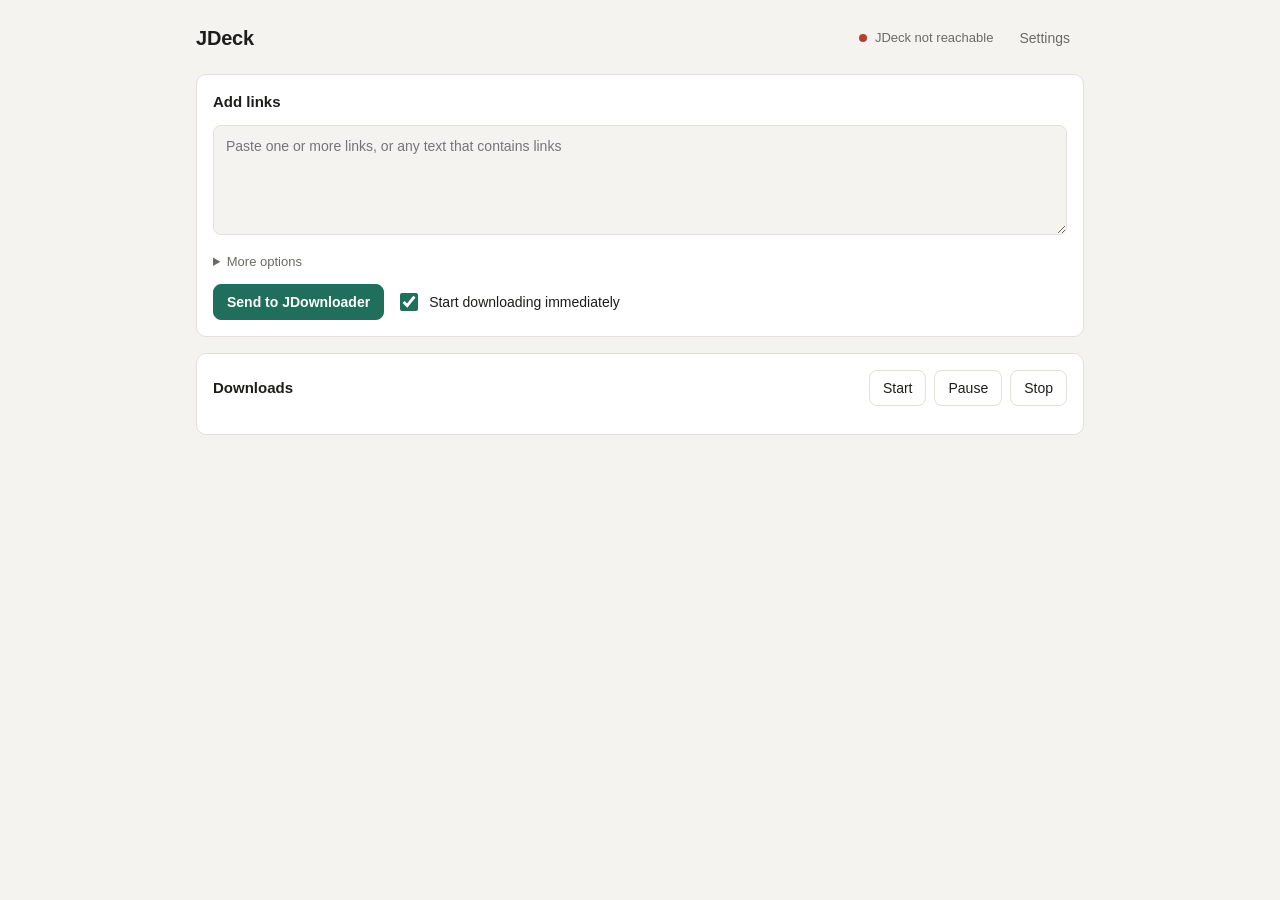
==== web/index.html @ 2009377f "Add JDeck desktop app and release workflow Build a desktop app for managing JDownloader downloads th" ====
<!doctype html>
<!-- JDeck web page: paste links to send to JDownloader and watch its downloads. -->
<html lang="en">
<head>
<meta charset="utf-8">
<meta name="viewport" content="width=device-width, initial-scale=1">
<meta name="color-scheme" content="light dark">
<title>JDeck</title>
<link rel="icon" href="/icon.png">
<link rel="apple-touch-icon" href="/icon.png">
<style>
:root {
  --bg: #f4f3ef;
  --surface: #ffffff;
  --surface-2: #f0efea;
  --line: #e2e0d8;
  --text: #1d1d1b;
  --muted: #6b6a64;
  --accent: #1f6f5c;
  --accent-text: #ffffff;
  --accent-soft: #e2efe9;
  --danger: #b3412e;
  --warn: #a86a12;
  --bar: #1f6f5c;
  --bar-done: #8aa89e;
  --radius: 10px;
}
@media (prefers-color-scheme: dark) {
  :root {
    --bg: #161715;
    --surface: #1f201e;
    --surface-2: #272926;
    --line: #333531;
    --text: #ecebe6;
    --muted: #9c9b94;
    --accent: #5cb89c;
    --accent-text: #0e1a16;
    --accent-soft: #1f3a32;
    --danger: #e0796a;
    --warn: #d9a54a;
    --bar: #5cb89c;
    --bar-done: #4d6a61;
  }
}
* { box-sizing: border-box; }
html { -webkit-text-size-adjust: 100%; }
body {
  margin: 0;
  background: var(--bg);
  color: var(--text);
  font: 15px/1.45 -apple-system, BlinkMacSystemFont, "Segoe UI", Roboto, "Helvetica Neue", Arial, sans-serif;
}
.wrap { max-width: 920px; margin: 0 auto; padding: 20px 16px 48px; }

header {
  display: flex; align-items: center; gap: 12px; flex-wrap: wrap;
  margin-bottom: 18px;
}
header h1 { font-size: 20px; margin: 0; font-weight: 650; letter-spacing: -0.01em; }
.version { color: var(--muted); font-size: 13px; }
.spacer { flex: 1; }

.status {
  display: inline-flex; align-items: center; gap: 8px;
  font-size: 13px; color: var(--muted);
}
.share-pill {
  font-size: 12px; color: var(--accent); background: var(--accent-soft);
  padding: 3px 10px; border-radius: 999px; white-space: nowrap;
}
.dot { width: 8px; height: 8px; border-radius: 50%; background: var(--muted); }
.dot.ok { background: var(--accent); }
.dot.bad { background: var(--danger); }

button, .btn {
  font: inherit; font-size: 14px; cursor: pointer;
  border: 1px solid var(--line); background: var(--surface); color: var(--text);
  padding: 7px 13px; border-radius: 8px; min-height: 36px;
}
button:hover { background: var(--surface-2); }
button:disabled { opacity: .5; cursor: default; }
button.primary { background: var(--accent); border-color: var(--accent); color: var(--accent-text); font-weight: 600; }
button.primary:hover { filter: brightness(1.06); }
button.ghost { border-color: transparent; background: transparent; color: var(--muted); }
button.ghost:hover { color: var(--text); background: var(--surface-2); }
button.danger { color: var(--danger); }
button:focus-visible, textarea:focus-visible, input:focus-visible {
  outline: 2px solid var(--accent); outline-offset: 2px;
}

.card {
  background: var(--surface); border: 1px solid var(--line);
  border-radius: var(--radius); padding: 16px; margin-bottom: 16px;
}
.card h2 {
  font-size: 15px; margin: 0; font-weight: 650;
}
.card-head { display: flex; align-items: center; gap: 10px; margin-bottom: 12px; flex-wrap: wrap; }
.count { color: var(--muted); font-size: 13px; font-weight: 400; }

textarea, input[type=text], input[type=password], input[type=number] {
  width: 100%; font: inherit; color: var(--text);
  background: var(--bg); border: 1px solid var(--line); border-radius: 8px;
  padding: 10px 12px;
}
textarea { min-height: 110px; resize: vertical; font-size: 14px; }
label.field { display: block; font-size: 13px; color: var(--muted); margin-bottom: 4px; }
.grid2 { display: grid; grid-template-columns: 1fr 1fr; gap: 12px; margin-top: 12px; }
@media (max-width: 560px) { .grid2 { grid-template-columns: 1fr; } }

.send-row { display: flex; align-items: center; gap: 12px; margin-top: 12px; flex-wrap: wrap; }
.toggle { display: inline-flex; align-items: center; gap: 8px; font-size: 14px; cursor: pointer; user-select: none; }
.toggle input { width: 18px; height: 18px; accent-color: var(--accent); }
details summary { cursor: pointer; color: var(--muted); font-size: 13px; margin-top: 12px; }

.controls { display: flex; gap: 8px; flex-wrap: wrap; }
.speed { font-variant-numeric: tabular-nums; font-size: 13px; color: var(--muted); }

.list { list-style: none; margin: 0; padding: 0; }
.item { padding: 12px 0; border-top: 1px solid var(--line); }
.item:first-child { border-top: 0; padding-top: 4px; }
.item-top { display: flex; align-items: baseline; gap: 10px; }
.name { flex: 1; min-width: 0; font-weight: 550; overflow-wrap: anywhere; }
.meta { display: flex; gap: 14px; flex-wrap: wrap; font-size: 13px; color: var(--muted); margin-top: 6px; font-variant-numeric: tabular-nums; }
.meta .state-err { color: var(--danger); }
.meta .state-done { color: var(--accent); }
.bar { height: 6px; border-radius: 3px; background: var(--surface-2); overflow: hidden; margin-top: 8px; }
.bar > span { display: block; height: 100%; background: var(--bar); transition: width .4s ease; }
.bar.done > span { background: var(--bar-done); }
.empty { color: var(--muted); font-size: 14px; padding: 6px 0; }

.banner {
  border-radius: var(--radius); padding: 10px 14px; margin-bottom: 16px; font-size: 14px;
  border: 1px solid var(--line); background: var(--surface);
}
.banner.warn { border-color: color-mix(in srgb, var(--warn) 45%, var(--line)); }
.banner.err { border-color: color-mix(in srgb, var(--danger) 45%, var(--line)); }
.banner button { margin-left: 6px; }

#toast {
  position: fixed; left: 50%; bottom: 20px; transform: translateX(-50%) translateY(20px);
  background: var(--text); color: var(--bg); padding: 10px 16px; border-radius: 8px;
  font-size: 14px; opacity: 0; pointer-events: none; transition: all .2s ease; max-width: calc(100% - 32px);
}
#toast.show { opacity: 1; transform: translateX(-50%) translateY(0); }
#toast.err { background: var(--danger); color: #fff; }

dialog {
  border: 1px solid var(--line); border-radius: var(--radius); padding: 20px;
  background: var(--surface); color: var(--text); width: min(440px, calc(100% - 32px));
}
dialog::backdrop { background: rgba(0,0,0,.35); }
dialog h2 { margin: 0 0 14px; font-size: 17px; }
dialog .field-block { margin-bottom: 14px; }
dialog .hint { font-size: 12px; color: var(--muted); margin-top: 4px; }
dialog fieldset {
  border: 1px solid var(--line); border-radius: 8px; padding: 12px 14px 4px; margin: 0 0 14px;
}
dialog legend { font-size: 13px; font-weight: 600; padding: 0 6px; }
dialog fieldset > .hint { margin: 6px 0 12px; }
#share-options[hidden] { display: none; }
.share-address { font-size: 13px; margin-bottom: 12px; overflow-wrap: anywhere; }
.share-address.err { color: var(--danger); }
dialog .actions { display: flex; justify-content: flex-end; gap: 8px; margin-top: 6px; }
</style>
</head>
<body>
<div class="wrap">
  <header>
    <h1>JDeck</h1>
    <span class="version" id="version"></span>
    <span class="spacer"></span>
    <span class="share-pill" id="share-pill" hidden></span>
    <span class="status"><span class="dot" id="dot"></span><span id="status-text">Connecting…</span></span>
    <button class="ghost" id="open-settings" type="button">Settings</button>
  </header>

  <div id="banners"></div>

  <section class="card" aria-labelledby="add-title">
    <div class="card-head"><h2 id="add-title">Add links</h2></div>
    <textarea id="links" placeholder="Paste one or more links, or any text that contains links" spellcheck="false"></textarea>
    <details id="more">
      <summary>More options</summary>
      <div class="grid2">
        <div>
          <label class="field" for="package-name">Package name</label>
          <input type="text" id="package-name" placeholder="Let JDownloader decide">
        </div>
        <div>
          <label class="field" for="destination">Save to folder (on the JDownloader machine)</label>
          <input type="text" id="destination" placeholder="JDownloader's default folder">
        </div>
      </div>
    </details>
    <div class="send-row">
      <button class="primary" id="send" type="button">Send to JDownloader</button>
      <label class="toggle"><input type="checkbox" id="autostart" checked> Start downloading immediately</label>
      <span class="spacer"></span>
      <span class="count" id="link-count"></span>
    </div>
  </section>

  <section class="card" id="grabber-card" aria-labelledby="grabber-title" hidden>
    <div class="card-head">
      <h2 id="grabber-title">Waiting in LinkGrabber <span class="count" id="grabber-count"></span></h2>
      <span class="spacer"></span>
      <button type="button" id="grabber-start-all">Start all</button>
    </div>
    <ul class="list" id="grabber-list"></ul>
  </section>

  <section class="card" aria-labelledby="dl-title">
    <div class="card-head">
      <h2 id="dl-title">Downloads <span class="count" id="dl-count"></span></h2>
      <span class="spacer"></span>
      <span class="speed" id="speed"></span>
      <div class="controls">
        <button type="button" id="btn-start">Start</button>
        <button type="button" id="btn-pause">Pause</button>
        <button type="button" id="btn-stop">Stop</button>
      </div>
    </div>
    <ul class="list" id="dl-list"></ul>
  </section>
</div>

<dialog id="settings">
  <form method="dialog" id="settings-form">
    <h2>Settings</h2>
    <div class="field-block">
      <label class="field" for="set-jd">JDownloader address</label>
      <input type="text" id="set-jd" placeholder="jd-host.local:3128" spellcheck="false">
      <div class="hint">The machine running JDownloader, and its local API port (usually 3128).</div>
    </div>
    <fieldset id="share-section">
      <legend>Phones and other devices</legend>
      <label class="toggle"><input type="checkbox" id="set-share"> Let other devices on my network use JDeck</label>
      <div class="hint">Off: only this window can use JDeck. On: phones, tablets and other computers open JDeck in a browser and sign in with the password.</div>
      <div id="share-options">
        <div class="field-block">
          <label class="field" for="set-password">Password for other devices</label>
          <input type="password" id="set-password" autocomplete="new-password">
          <div class="hint" id="password-hint"></div>
        </div>
        <div class="field-block">
          <label class="field" for="set-port">Port</label>
          <input type="number" id="set-port" min="1024" max="65535">
        </div>
        <div class="share-address" id="share-address"></div>
      </div>
    </fieldset>
    <div class="actions">
      <button type="button" class="ghost" id="settings-cancel">Cancel</button>
      <button type="submit" class="primary" id="settings-save">Save</button>
    </div>
  </form>
</dialog>

<div id="toast" role="status" aria-live="polite"></div>

<script>
"use strict";
const $ = (id) => document.getElementById(id);
const POLL_MS = 1500;
let lastState = null;
let busy = false;

// ---------------------------------------------------------------- helpers
async function api(path, body) {
  const opts = body === undefined ? {} : {
    method: "POST",
    headers: { "Content-Type": "application/json", "X-JDeck": "1" },
    body: JSON.stringify(body),
  };
  const res = await fetch(path, opts);
  let data = {};
  try { data = await res.json(); } catch (_) {}
  if (!res.ok) throw new Error(data.error || `Request failed (${res.status}).`);
  return data;
}

function toast(message, isError = false) {
  const t = $("toast");
  t.textContent = message;
  t.className = "show" + (isError ? " err" : "");
  clearTimeout(toast.timer);
  toast.timer = setTimeout(() => (t.className = ""), isError ? 5000 : 2500);
}

function bytes(n) {
  if (!n || n < 0) return "–";
  const units = ["B", "KB", "MB", "GB", "TB"];
  let i = 0;
  while (n >= 1024 && i < units.length - 1) { n /= 1024; i++; }
  return `${n.toFixed(i === 0 ? 0 : n < 10 ? 1 : 0)} ${units[i]}`;
}
const speed = (n) => (n > 0 ? `${bytes(n)}/s` : "");
function eta(sec) {
  if (!sec || sec < 0) return "";
  const h = Math.floor(sec / 3600), m = Math.floor((sec % 3600) / 60), s = Math.floor(sec % 60);
  return h ? `${h}h ${m}m left` : m ? `${m}m ${s}s left` : `${s}s left`;
}
function el(tag, attrs = {}, ...children) {
  const e = document.createElement(tag);
  for (const [k, v] of Object.entries(attrs)) {
    if (k === "class") e.className = v;
    else if (k.startsWith("on")) e.addEventListener(k.slice(2), v);
    else e.setAttribute(k, v);
  }
  for (const c of children) if (c != null && c !== false) e.append(c);
  return e;
}
function countLinks(text) {
  const found = text.match(/(?:https?|ftp):\/\/[^\s<>"'`]+/gi) || [];
  return new Set(found).size;
}

// ---------------------------------------------------------------- rendering
const STATE_LABELS = { RUNNING: "Downloading", IDLE: "Idle", PAUSE: "Paused", STOPPED_STATE: "Stopped", STOPPING: "Stopping" };

function render(s) {
  lastState = s;
  $("version").textContent = s.version ? `v${s.version}` : "";

  const banners = $("banners");
  banners.replaceChildren();
  const sh = s.sharing || {};
  const pill = $("share-pill");
  pill.hidden = !(s.isLocal && sh.running);
  pill.textContent = sh.running ? `Shared on network · ${sh.address}` : "";
  if (s.isLocal && sh.enabled && !sh.running && sh.error) {
    banners.append(el("div", { class: "banner err" },
      `Network sharing is not working: ${sh.error}`,
      el("button", { type: "button", class: "ghost", onclick: openSettings }, "Settings")));
  }

  if (!s.ok) {
    $("dot").className = "dot bad";
    $("status-text").textContent = s.offline ? "JDownloader not reachable" : "JDownloader error";
    banners.append(el("div", { class: "banner err" },
      `${s.error} (Address: ${s.jdUrl})`,
      el("button", { type: "button", class: "ghost", onclick: openSettings }, "Change address")));
    $("speed").textContent = "";
    return;
  }

  $("dot").className = "dot ok";
  $("status-text").textContent = STATE_LABELS[s.state] || s.state || "Connected";
  $("speed").textContent = speed(s.speed);
  $("btn-pause").textContent = s.state === "PAUSE" ? "Resume" : "Pause";

  // LinkGrabber
  const grabber = s.linkgrabber || [];
  $("grabber-card").hidden = grabber.length === 0;
  $("grabber-count").textContent = grabber.length ? `· ${grabber.length}` : "";
  $("grabber-list").replaceChildren(...grabber.map((p) => el("li", { class: "item" },
    el("div", { class: "item-top" },
      el("span", { class: "name" }, p.name || "Unnamed package"),
      el("button", { type: "button", onclick: () => grabberStart([p.uuid]) }, "Start"),
      el("button", { type: "button", class: "ghost danger", "aria-label": `Remove ${p.name}`,
        onclick: () => grabberRemove(p) }, "Remove")),
    el("div", { class: "meta" },
      el("span", {}, `${p.childCount || 0} file${p.childCount === 1 ? "" : "s"}`),
      p.bytesTotal > 0 && el("span", {}, bytes(p.bytesTotal)),
      p.offlineCount > 0 && el("span", { class: "state-err" }, `${p.offlineCount} offline`),
      (p.hosts || []).length > 0 && el("span", {}, p.hosts.join(", "))))));

  // Downloads
  const downloads = s.downloads || [];
  $("dl-count").textContent = downloads.length ? `· ${downloads.length}` : "";
  const list = $("dl-list");
  if (!downloads.length) {
    list.replaceChildren(el("li", { class: "empty" }, "Nothing in the download list."));
    return;
  }
  list.replaceChildren(...downloads.map((p) => {
    const pct = p.bytesTotal > 0 ? Math.min(100, (p.bytesLoaded / p.bytesTotal) * 100) : (p.finished ? 100 : 0);
    const statusClass = p.finished ? "state-done" : /error|fail|offline|abort/i.test(p.status || "") ? "state-err" : "";
    return el("li", { class: "item" },
      el("div", { class: "item-top" },
        el("span", { class: "name" }, p.name || "Unnamed package"),
        el("button", { type: "button", class: "ghost", "aria-label": `Remove ${p.name} from the list`,
          onclick: () => downloadRemove(p) }, "Remove")),
      el("div", { class: p.finished ? "bar done" : "bar" }, el("span", { style: `width:${pct.toFixed(1)}%` })),
      el("div", { class: "meta" },
        el("span", {}, `${bytes(p.bytesLoaded)} of ${bytes(p.bytesTotal)}`),
        el("span", {}, `${Math.floor(pct)}%`),
        p.running && p.speed > 0 && el("span", {}, speed(p.speed)),
        p.running && el("span", {}, eta(p.eta)),
        (p.status || p.finished) && el("span", { class: statusClass }, p.status || "Finished"),
        `${p.childCount || 0} file${p.childCount === 1 ? "" : "s"}`));
  }));
}

async function refresh() {
  try {
    render(await api("/api/state"));
  } catch (e) {
    $("dot").className = "dot bad";
    $("status-text").textContent = "JDeck not reachable";
  }
}

// ---------------------------------------------------------------- actions
async function run(fn) {
  if (busy) return;
  busy = true;
  try { await fn(); } catch (e) { toast(e.message, true); } finally { busy = false; refresh(); }
}

$("links").addEventListener("input", () => {
  const n = countLinks($("links").value);
  $("link-count").textContent = n ? `${n} link${n === 1 ? "" : "s"} found` : "";
});

$("send").addEventListener("click", () => run(async () => {
  const text = $("links").value;
  if (!countLinks(text)) { toast("Paste at least one link first.", true); return; }
  const r = await api("/api/add", {
    text,
    autostart: $("autostart").checked,
    packageName: $("package-name").value,
    destination: $("destination").value,
  });
  $("links").value = "";
  $("package-name").value = "";
  $("link-count").textContent = "";
  toast(`Sent ${r.added} link${r.added === 1 ? "" : "s"} to JDownloader.`);
}));

$("links").addEventListener("keydown", (e) => {
  if (e.key === "Enter" && (e.ctrlKey || e.metaKey)) $("send").click();
});

$("btn-start").addEventListener("click", () => run(() => api("/api/control", { action: "start" })));
$("btn-stop").addEventListener("click", () => run(() => api("/api/control", { action: "stop" })));
$("btn-pause").addEventListener("click", () => run(() =>
  api("/api/control", { action: lastState && lastState.state === "PAUSE" ? "resume" : "pause" })));

function grabberStart(ids) {
  run(async () => {
    const r = await api("/api/linkgrabber/start", { packageIds: ids });
    toast(`Started ${r.moved} package${r.moved === 1 ? "" : "s"}.`);
  });
}
$("grabber-start-all").addEventListener("click", () => grabberStart([]));

function grabberRemove(p) {
  if (!confirm(`Remove "${p.name}" from the LinkGrabber?\n\nNothing has been downloaded yet, so no files are affected.`)) return;
  run(() => api("/api/linkgrabber/remove", { packageIds: [p.uuid] }));
}

function downloadRemove(p) {
  if (!confirm(`Remove "${p.name}" from JDownloader's download list?\n\nFiles already on disk are kept. An unfinished download stops and must be added again to resume.`)) return;
  run(() => api("/api/downloads/remove", { packageIds: [p.uuid] }));
}

// ---------------------------------------------------------------- settings
let settingsHasPassword = false;

function showShareAddress(info) {
  const box = $("share-address");
  box.className = "share-address";
  if (info.running) {
    box.textContent = `On other devices, open ${info.address} and sign in with the password (any user name).`;
  } else if (info.enabled && info.error) {
    box.className = "share-address err";
    box.textContent = info.error;
  } else {
    box.textContent = "";
  }
}

function updateShareOptions() {
  $("share-options").hidden = !$("set-share").checked;
}

async function openSettings() {
  try {
    const s = await api("/api/settings");
    settingsHasPassword = s.hasPassword;
    $("set-jd").value = s.jdUrl;
    $("share-section").hidden = !s.isLocal;
    $("set-share").checked = !!s.sharing.enabled;
    $("set-port").value = s.port;
    $("set-password").value = "";
    $("set-password").placeholder = s.hasPassword ? "Leave empty to keep the current password" : "Required";
    $("password-hint").textContent = s.hasPassword
      ? "A password is set."
      : "Other devices must type this password to use JDeck.";
    showShareAddress(s.sharing);
    updateShareOptions();
    $("settings").showModal();
  } catch (e) { toast(e.message, true); }
}
$("open-settings").addEventListener("click", openSettings);
$("settings-cancel").addEventListener("click", () => $("settings").close());
$("set-share").addEventListener("change", updateShareOptions);

$("settings-form").addEventListener("submit", (e) => {
  e.preventDefault();
  const body = { jdUrl: $("set-jd").value };
  if (!$("share-section").hidden) {
    body.shareOnNetwork = $("set-share").checked;
    const pw = $("set-password").value;
    if (body.shareOnNetwork) {
      if (!pw && !settingsHasPassword) { toast("Set a password for other devices first.", true); $("set-password").focus(); return; }
      body.port = Number($("set-port").value);
      if (pw) body.password = pw;
    }
  }
  run(async () => {
    const r = await api("/api/settings", body);
    if (r.sharing && r.sharing.enabled && !r.sharing.running) {
      showShareAddress(r.sharing);  // Keep the dialog open so the error is seen.
      return;
    }
    $("settings").close();
    toast(r.sharing && r.sharing.running ? `Sharing on ${r.sharing.address}` : "Settings saved.");
  });
});

refresh();
setInterval(() => { if (!document.hidden && !busy) refresh(); }, POLL_MS);
document.addEventListener("visibilitychange", () => { if (!document.hidden) refresh(); });
</script>
</body>
</html>
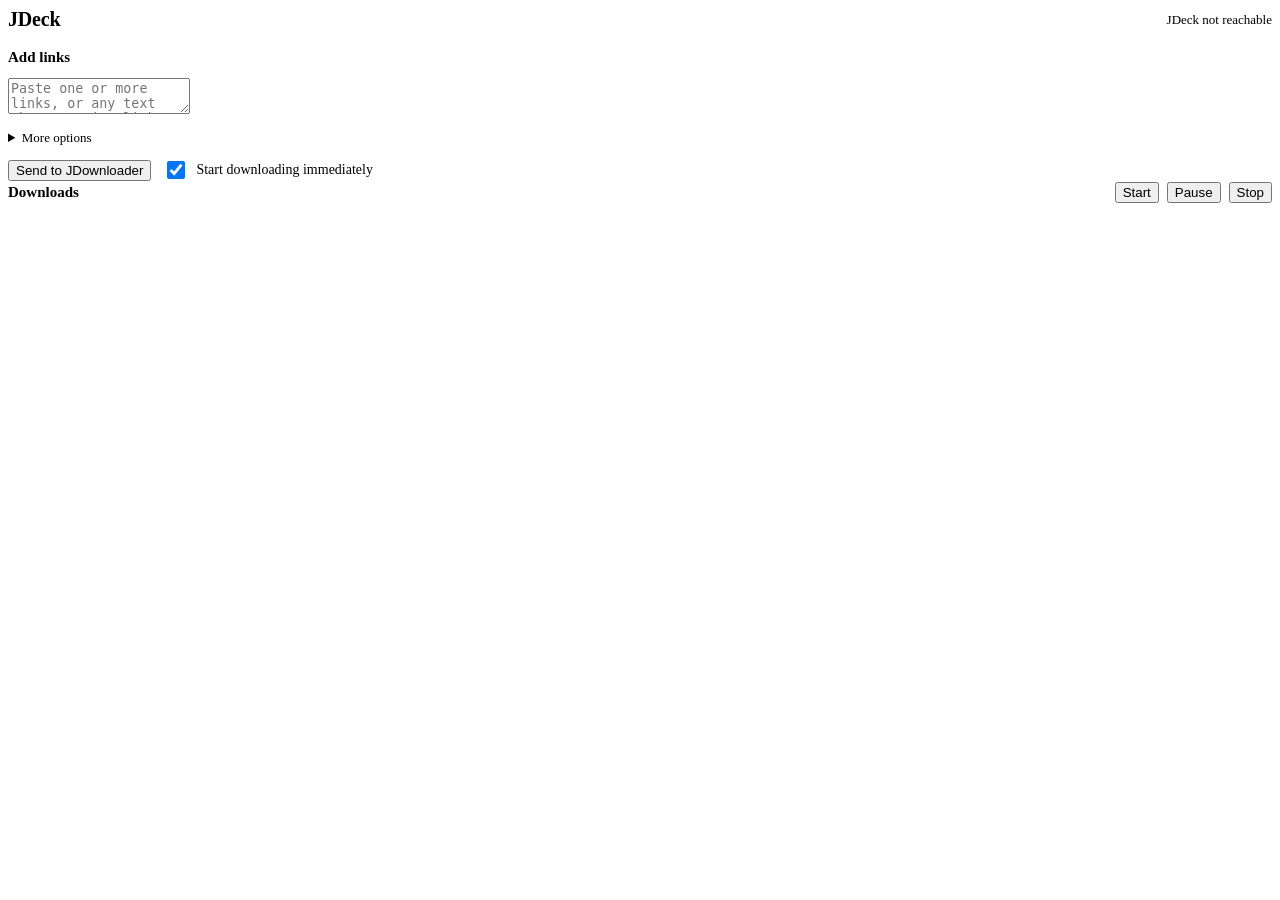
==== commit 2457ef4d: "Split JDeck into Desktop and Server editions Refactor the app into a shared core with separate deskt" ====
--- a/web/index.html
+++ b/web/index.html
@@ -8,103 +8,47 @@
 <title>JDeck</title>
 <link rel="icon" href="/icon.png">
 <link rel="apple-touch-icon" href="/icon.png">
+<link rel="stylesheet" href="/common.css">
 <style>
-:root {
-  --bg: #f4f3ef;
-  --surface: #ffffff;
-  --surface-2: #f0efea;
-  --line: #e2e0d8;
-  --text: #1d1d1b;
-  --muted: #6b6a64;
-  --accent: #1f6f5c;
-  --accent-text: #ffffff;
-  --accent-soft: #e2efe9;
-  --danger: #b3412e;
-  --warn: #a86a12;
-  --bar: #1f6f5c;
-  --bar-done: #8aa89e;
-  --radius: 10px;
-}
-@media (prefers-color-scheme: dark) {
-  :root {
-    --bg: #161715;
-    --surface: #1f201e;
-    --surface-2: #272926;
-    --line: #333531;
-    --text: #ecebe6;
-    --muted: #9c9b94;
-    --accent: #5cb89c;
-    --accent-text: #0e1a16;
-    --accent-soft: #1f3a32;
-    --danger: #e0796a;
-    --warn: #d9a54a;
-    --bar: #5cb89c;
-    --bar-done: #4d6a61;
-  }
-}
-* { box-sizing: border-box; }
-html { -webkit-text-size-adjust: 100%; }
-body {
-  margin: 0;
-  background: var(--bg);
-  color: var(--text);
-  font: 15px/1.45 -apple-system, BlinkMacSystemFont, "Segoe UI", Roboto, "Helvetica Neue", Arial, sans-serif;
-}
-.wrap { max-width: 920px; margin: 0 auto; padding: 20px 16px 48px; }
-
 header {
   display: flex; align-items: center; gap: 12px; flex-wrap: wrap;
   margin-bottom: 18px;
 }
 header h1 { font-size: 20px; margin: 0; font-weight: 650; letter-spacing: -0.01em; }
-.version { color: var(--muted); font-size: 13px; }
+header h1 { order: -2; }
+.version {
+  order: -1; /* Shown next to the title, but last in the header's tab order. */
+  font: inherit; font-size: 13px; color: var(--muted); background: transparent;
+  border: 0; border-radius: 6px; padding: 2px 6px; min-height: 0; margin-left: -6px; cursor: pointer;
+}
+.version:hover { background: var(--surface-2); }
+.version:disabled { opacity: 1; cursor: default; }
+.version.has-update { color: var(--accent); font-weight: 600; }
+.version[hidden] { display: none; }
+#update p { margin: 0 0 10px; }
+#update .update-headline { font-weight: 600; }
+#update pre {
+  white-space: pre-wrap; overflow-wrap: anywhere; font: 13px/1.45 inherit; font-family: inherit;
+  max-height: 220px; overflow: auto; margin: 8px 0 0; padding: 10px;
+  background: var(--surface-2); border-radius: 8px;
+}
+#update details { margin-bottom: 12px; }
 .spacer { flex: 1; }
 
 .status {
   display: inline-flex; align-items: center; gap: 8px;
   font-size: 13px; color: var(--muted);
 }
-.share-pill {
-  font-size: 12px; color: var(--accent); background: var(--accent-soft);
-  padding: 3px 10px; border-radius: 999px; white-space: nowrap;
-}
 .dot { width: 8px; height: 8px; border-radius: 50%; background: var(--muted); }
 .dot.ok { background: var(--accent); }
 .dot.bad { background: var(--danger); }
 
-button, .btn {
-  font: inherit; font-size: 14px; cursor: pointer;
-  border: 1px solid var(--line); background: var(--surface); color: var(--text);
-  padding: 7px 13px; border-radius: 8px; min-height: 36px;
-}
-button:hover { background: var(--surface-2); }
-button:disabled { opacity: .5; cursor: default; }
-button.primary { background: var(--accent); border-color: var(--accent); color: var(--accent-text); font-weight: 600; }
-button.primary:hover { filter: brightness(1.06); }
-button.ghost { border-color: transparent; background: transparent; color: var(--muted); }
-button.ghost:hover { color: var(--text); background: var(--surface-2); }
-button.danger { color: var(--danger); }
-button:focus-visible, textarea:focus-visible, input:focus-visible {
-  outline: 2px solid var(--accent); outline-offset: 2px;
-}
-
-.card {
-  background: var(--surface); border: 1px solid var(--line);
-  border-radius: var(--radius); padding: 16px; margin-bottom: 16px;
-}
 .card h2 {
   font-size: 15px; margin: 0; font-weight: 650;
 }
 .card-head { display: flex; align-items: center; gap: 10px; margin-bottom: 12px; flex-wrap: wrap; }
 .count { color: var(--muted); font-size: 13px; font-weight: 400; }
 
-textarea, input[type=text], input[type=password], input[type=number] {
-  width: 100%; font: inherit; color: var(--text);
-  background: var(--bg); border: 1px solid var(--line); border-radius: 8px;
-  padding: 10px 12px;
-}
-textarea { min-height: 110px; resize: vertical; font-size: 14px; }
-label.field { display: block; font-size: 13px; color: var(--muted); margin-bottom: 4px; }
 .grid2 { display: grid; grid-template-columns: 1fr 1fr; gap: 12px; margin-top: 12px; }
 @media (max-width: 560px) { .grid2 { grid-template-columns: 1fr; } }
 
@@ -137,14 +81,6 @@
 .banner.err { border-color: color-mix(in srgb, var(--danger) 45%, var(--line)); }
 .banner button { margin-left: 6px; }
 
-#toast {
-  position: fixed; left: 50%; bottom: 20px; transform: translateX(-50%) translateY(20px);
-  background: var(--text); color: var(--bg); padding: 10px 16px; border-radius: 8px;
-  font-size: 14px; opacity: 0; pointer-events: none; transition: all .2s ease; max-width: calc(100% - 32px);
-}
-#toast.show { opacity: 1; transform: translateX(-50%) translateY(0); }
-#toast.err { background: var(--danger); color: #fff; }
-
 dialog {
   border: 1px solid var(--line); border-radius: var(--radius); padding: 20px;
   background: var(--surface); color: var(--text); width: min(440px, calc(100% - 32px));
@@ -153,14 +89,17 @@
 dialog h2 { margin: 0 0 14px; font-size: 17px; }
 dialog .field-block { margin-bottom: 14px; }
 dialog .hint { font-size: 12px; color: var(--muted); margin-top: 4px; }
-dialog fieldset {
-  border: 1px solid var(--line); border-radius: 8px; padding: 12px 14px 4px; margin: 0 0 14px;
-}
-dialog legend { font-size: 13px; font-weight: 600; padding: 0 6px; }
-dialog fieldset > .hint { margin: 6px 0 12px; }
-#share-options[hidden] { display: none; }
-.share-address { font-size: 13px; margin-bottom: 12px; overflow-wrap: anywhere; }
-.share-address.err { color: var(--danger); }
+.input-row { display: flex; gap: 8px; }
+.input-row input { flex: 1; min-width: 0; }
+.input-row button { white-space: nowrap; }
+.test-result { font-size: 13px; margin-top: 8px; overflow-wrap: anywhere; }
+.test-result:empty { display: none; }
+.test-result.ok { color: var(--accent); }
+.test-result.err { color: var(--danger); }
+dialog details.help { margin: 0 0 14px; font-size: 13px; }
+dialog details.help summary { margin-top: 0; }
+dialog details.help ol { margin: 8px 0; padding-left: 20px; line-height: 1.5; }
+dialog details.help p { margin: 8px 0 0; color: var(--muted); }
 dialog .actions { display: flex; justify-content: flex-end; gap: 8px; margin-top: 6px; }
 </style>
 </head>
@@ -168,11 +107,14 @@
 <div class="wrap">
   <header>
     <h1>JDeck</h1>
-    <span class="version" id="version"></span>
     <span class="spacer"></span>
-    <span class="share-pill" id="share-pill" hidden></span>
     <span class="status"><span class="dot" id="dot"></span><span id="status-text">Connecting…</span></span>
-    <button class="ghost" id="open-settings" type="button">Settings</button>
+    <button class="ghost" id="open-settings" type="button" hidden>Settings</button>
+    <button class="ghost" id="server-settings" type="button" hidden>Server settings</button>
+    <button class="ghost" id="sign-out" type="button" hidden>Sign out</button>
+    <button class="version" id="version" type="button" title="Check for updates"
+            aria-describedby="version-desc" hidden></button>
+    <span id="version-desc" hidden>Check GitHub for a newer release.</span>
   </header>
 
   <div id="banners"></div>
@@ -230,29 +172,43 @@
     <h2>Settings</h2>
     <div class="field-block">
       <label class="field" for="set-jd">JDownloader address</label>
-      <input type="text" id="set-jd" placeholder="jd-host.local:3128" spellcheck="false">
-      <div class="hint">The machine running JDownloader, and its local API port (usually 3128).</div>
+      <div class="input-row">
+        <input type="text" id="set-jd" placeholder="jd-host.local:3128" spellcheck="false" autocomplete="off">
+        <button type="button" id="test-jd">Test connection</button>
+      </div>
+      <div class="hint">The computer running JDownloader, and its local API port (usually 3128).</div>
+      <div class="test-result" id="test-result" role="status" aria-live="polite"></div>
     </div>
-    <fieldset id="share-section">
-      <legend>Phones and other devices</legend>
-      <label class="toggle"><input type="checkbox" id="set-share"> Let other devices on my network use JDeck</label>
-      <div class="hint">Off: only this window can use JDeck. On: phones, tablets and other computers open JDeck in a browser and sign in with the password.</div>
-      <div id="share-options">
-        <div class="field-block">
-          <label class="field" for="set-password">Password for other devices</label>
-          <input type="password" id="set-password" autocomplete="new-password">
-          <div class="hint" id="password-hint"></div>
-        </div>
-        <div class="field-block">
-          <label class="field" for="set-port">Port</label>
-          <input type="number" id="set-port" min="1024" max="65535">
-        </div>
-        <div class="share-address" id="share-address"></div>
-      </div>
-    </fieldset>
+    <details class="help" id="jd-help">
+      <summary>How to let JDeck connect to JDownloader</summary>
+      <ol>
+        <li>On the JDownloader computer, open Settings &gt; Advanced Settings.</li>
+        <li>Type <code>deprecated</code> in the filter.</li>
+        <li>Turn on <strong>RemoteAPI: Deprecated Api Enabled</strong>.</li>
+        <li>If JDeck runs on another computer, turn off <strong>RemoteAPI: Deprecated Api Localhost Only</strong>.</li>
+        <li>Restart JDownloader.</li>
+      </ol>
+      <p><strong>Caution:</strong> JDownloader's local API has no password. After step 4, every device on your network can control JDownloader. To keep it closed, use JDeck Server on the JDownloader computer instead.</p>
+    </details>
     <div class="actions">
       <button type="button" class="ghost" id="settings-cancel">Cancel</button>
       <button type="submit" class="primary" id="settings-save">Save</button>
+    </div>
+  </form>
+</dialog>
+
+<dialog id="update" aria-labelledby="update-title">
+  <form method="dialog">
+    <h2 id="update-title">Check for updates</h2>
+    <p class="update-headline" id="update-headline"></p>
+    <p id="update-detail"></p>
+    <details id="update-notes-box" hidden>
+      <summary>Release notes</summary>
+      <pre id="update-notes"></pre>
+    </details>
+    <div class="actions">
+      <button type="submit" class="ghost" id="update-close">Close</button>
+      <button type="button" class="primary" id="update-open" hidden>Open release page</button>
     </div>
   </form>
 </dialog>
@@ -276,6 +232,10 @@
   const res = await fetch(path, opts);
   let data = {};
   try { data = await res.json(); } catch (_) {}
+  if (res.status === 401 && data.signIn) {  // JDeck Server: the session ended.
+    location.href = "/login";
+    throw new Error("Sign in again.");
+  }
   if (!res.ok) throw new Error(data.error || `Request failed (${res.status}).`);
   return data;
 }
@@ -321,30 +281,36 @@
 
 function render(s) {
   lastState = s;
-  $("version").textContent = s.version ? `v${s.version}` : "";
-
-  const banners = $("banners");
-  banners.replaceChildren();
-  const sh = s.sharing || {};
-  const pill = $("share-pill");
-  pill.hidden = !(s.isLocal && sh.running);
-  pill.textContent = sh.running ? `Shared on network · ${sh.address}` : "";
-  if (s.isLocal && sh.enabled && !sh.running && sh.error) {
-    banners.append(el("div", { class: "banner err" },
-      `Network sharing is not working: ${sh.error}`,
-      el("button", { type: "button", class: "ghost", onclick: openSettings }, "Settings")));
+  showVersion(s.version);
+  const f = s.features || {};
+  $("open-settings").hidden = !f.jdAddressEditable;
+  $("server-settings").hidden = !(f.controlPage && s.isLocal);  // Only on the server PC itself.
+  $("sign-out").hidden = !f.signOut;
+
+
+  if (s.needsSetup) {
+    $("dot").className = "dot";
+    $("status-text").textContent = "Not set up";
+    setBanner(el("div", { class: "banner warn" },
+      "Set the JDownloader address to start.",
+      el("button", { type: "button", class: "ghost", onclick: () => openSettings() }, "Settings")));
+    $("speed").textContent = "";
+    if (!render.setupShown) {  // First run: open Settings once by itself.
+      render.setupShown = true;
+      openSettings();
+    }
+    return;
   }
 
   if (!s.ok) {
     $("dot").className = "dot bad";
     $("status-text").textContent = s.offline ? "JDownloader not reachable" : "JDownloader error";
-    banners.append(el("div", { class: "banner err" },
-      `${s.error} (Address: ${s.jdUrl})`,
-      el("button", { type: "button", class: "ghost", onclick: openSettings }, "Change address")));
+    setBanner(jdErrorBanner(s, f));
     $("speed").textContent = "";
     return;
   }
 
+  setBanner(null);
   $("dot").className = "dot ok";
   $("status-text").textContent = STATE_LABELS[s.state] || s.state || "Connected";
   $("speed").textContent = speed(s.speed);
@@ -393,6 +359,33 @@
   }));
 }
 
+// Show one banner (or none). The page refreshes every 1.5 s; replacing an unchanged banner
+// would replace its buttons too, and a click could land on a button that was just removed.
+function setBanner(node) {
+  const box = $("banners");
+  const html = node ? node.outerHTML : "";
+  if (box.dataset.html === html) return;
+  box.dataset.html = html;
+  box.replaceChildren(...(node ? [node] : []));
+}
+
+// The JDownloader error banner. JDeck Desktop users can fix the address themselves.
+// On JDeck Server, other devices cannot change anything, so the banner only explains.
+function jdErrorBanner(s, f) {
+  const button = (label, onclick) => el("button", { type: "button", class: "ghost", onclick }, label);
+  if (f.jdAddressEditable) {
+    const canHelp = f.connectionHelp && (s.kind === "refused" || s.kind === "unreachable");
+    return el("div", { class: "banner err" }, `${s.error} (Address: ${s.jdUrl})`,
+      button("Change address", () => openSettings()),
+      canHelp && button("How to fix", () => openSettings(true)));
+  }
+  const text = s.offline
+    ? "JDeck Server cannot reach JDownloader on its computer. Check that JDownloader is running there."
+    : `JDownloader answered with an error: ${s.error}`;
+  return el("div", { class: "banner err" }, text,
+    f.controlPage && s.isLocal && button("Server settings", () => { location.href = "/server"; }));
+}
+
 async function refresh() {
   try {
     render(await api("/api/state"));
@@ -456,68 +449,146 @@
   run(() => api("/api/downloads/remove", { packageIds: [p.uuid] }));
 }
 
+// ---------------------------------------------------------------- update check
+// Runs only when the user selects the version. The result is kept until JDeck closes.
+let versionText = "";
+let newerRelease = null;
+let checking = false;
+let releaseUrl = "";
+
+function showVersion(v) {
+  if (!v || checking) return;
+  const b = $("version");
+  versionText = `v${String(v).replace(/^v/, "")}`;
+  b.hidden = false;
+  b.textContent = versionText;
+  b.setAttribute("aria-label", `Version ${versionText}`);
+  b.classList.toggle("has-update", !!newerRelease);
+  b.title = newerRelease ? `${newerRelease} is available. Click for details.` : "Check for updates";
+}
+
+function showUpdateResult(r) {
+  let headline, detail, offerPage = false;
+  if (!r.ok) {
+    headline = r.error;
+    detail = "";
+  } else if (r.status === "newer") {
+    newerRelease = r.latest;
+    headline = `JDeck ${r.latest} is available.`;
+    detail = `You have ${r.current}. Open the release page to download the new version.`;
+    offerPage = true;
+  } else if (r.status === "dev") {
+    headline = "This is a development build.";
+    detail = `You are running ${r.current}. The latest release is ${r.latest}.`;
+    offerPage = true;
+  } else {
+    headline = "JDeck is up to date.";
+    detail = `${r.current} is the latest release.`;
+  }
+  releaseUrl = offerPage ? r.url : "";
+  $("update-headline").textContent = headline;
+  $("update-detail").textContent = detail;
+  $("update-detail").hidden = !detail;
+  $("update-notes").textContent = (offerPage && r.notes) || "";
+  $("update-notes-box").hidden = !(offerPage && r.notes);
+  $("update-notes-box").open = false;
+  $("update-open").hidden = !offerPage;
+  const primary = r.ok && r.status === "newer";
+  $("update-open").className = primary ? "primary" : "";
+  $("update-close").className = primary ? "ghost" : (offerPage ? "ghost" : "primary");
+  $("update").showModal();
+  (primary ? $("update-open") : $("update-close")).focus();
+}
+
+$("version").addEventListener("click", async () => {
+  if (checking) return;
+  checking = true;
+  const b = $("version");
+  b.disabled = true;
+  b.textContent = "checking…";
+  let r;
+  try {
+    r = await api("/api/update-check");
+  } catch (e) {
+    r = { ok: false, error: e.message };
+  } finally {
+    checking = false;
+    b.disabled = false;
+    showVersion(versionText.replace(/^v/, ""));
+  }
+  showUpdateResult(r);
+});
+
+$("update-open").addEventListener("click", async () => {
+  const url = releaseUrl;
+  $("update").close();
+  if (lastState && lastState.isLocal) {
+    try { await api("/api/open-release", { url }); } catch (e) { toast(e.message, true); }
+  } else {
+    window.open(url, "_blank", "noopener");
+  }
+});
+
 // ---------------------------------------------------------------- settings
-let settingsHasPassword = false;
-
-function showShareAddress(info) {
-  const box = $("share-address");
-  box.className = "share-address";
-  if (info.running) {
-    box.textContent = `On other devices, open ${info.address} and sign in with the password (any user name).`;
-  } else if (info.enabled && info.error) {
-    box.className = "share-address err";
-    box.textContent = info.error;
-  } else {
-    box.textContent = "";
-  }
-}
-
-function updateShareOptions() {
-  $("share-options").hidden = !$("set-share").checked;
-}
-
-async function openSettings() {
+function showTestResult(text, kind) {
+  const box = $("test-result");
+  box.textContent = text;
+  box.className = "test-result" + (kind ? ` ${kind}` : "");
+}
+
+async function openSettings(openHelp = false) {
+  if ($("settings").open) return;
   try {
     const s = await api("/api/settings");
-    settingsHasPassword = s.hasPassword;
-    $("set-jd").value = s.jdUrl;
-    $("share-section").hidden = !s.isLocal;
-    $("set-share").checked = !!s.sharing.enabled;
-    $("set-port").value = s.port;
-    $("set-password").value = "";
-    $("set-password").placeholder = s.hasPassword ? "Leave empty to keep the current password" : "Required";
-    $("password-hint").textContent = s.hasPassword
-      ? "A password is set."
-      : "Other devices must type this password to use JDeck.";
-    showShareAddress(s.sharing);
-    updateShareOptions();
+    const f = s.features || {};
+    $("set-jd").value = s.jdUrl || "";
+    $("set-jd").disabled = !f.jdAddressEditable;
+    $("test-jd").hidden = !f.jdAddressEditable;
+    $("jd-help").hidden = !f.connectionHelp;
+    $("jd-help").open = openHelp && !!f.connectionHelp;
+    showTestResult("");
     $("settings").showModal();
+    if (!s.jdUrl) $("set-jd").focus();
   } catch (e) { toast(e.message, true); }
 }
-$("open-settings").addEventListener("click", openSettings);
+$("open-settings").addEventListener("click", () => openSettings());
+$("server-settings").addEventListener("click", () => { location.href = "/server"; });
+$("sign-out").addEventListener("click", async () => {
+  try { await api("/api/logout", {}); } catch (_) {}
+  location.href = "/login";
+});
 $("settings-cancel").addEventListener("click", () => $("settings").close());
-$("set-share").addEventListener("change", updateShareOptions);
+$("set-jd").addEventListener("input", () => showTestResult(""));
+
+$("test-jd").addEventListener("click", async () => {
+  const b = $("test-jd");
+  if (!$("set-jd").value.trim()) { showTestResult("Type the JDownloader address first.", "err"); $("set-jd").focus(); return; }
+  b.disabled = true;
+  showTestResult("Testing…");
+  try {
+    const r = await api("/api/test-connection", { jdUrl: $("set-jd").value });
+    const ok = r.result === "connected";
+    showTestResult(r.message, ok ? "ok" : "err");
+    if (!ok && !$("jd-help").hidden) $("jd-help").open = true;
+  } catch (e) {
+    showTestResult(e.message, "err");
+  } finally {
+    b.disabled = false;
+  }
+});
 
 $("settings-form").addEventListener("submit", (e) => {
   e.preventDefault();
-  const body = { jdUrl: $("set-jd").value };
-  if (!$("share-section").hidden) {
-    body.shareOnNetwork = $("set-share").checked;
-    const pw = $("set-password").value;
-    if (body.shareOnNetwork) {
-      if (!pw && !settingsHasPassword) { toast("Set a password for other devices first.", true); $("set-password").focus(); return; }
-      body.port = Number($("set-port").value);
-      if (pw) body.password = pw;
-    }
-  }
+  const body = $("set-jd").disabled ? {} : { jdUrl: $("set-jd").value };
   run(async () => {
-    const r = await api("/api/settings", body);
-    if (r.sharing && r.sharing.enabled && !r.sharing.running) {
-      showShareAddress(r.sharing);  // Keep the dialog open so the error is seen.
+    try {
+      await api("/api/settings", body);
+    } catch (err) {
+      showTestResult(err.message, "err");  // Keep the dialog open so the error is seen.
       return;
     }
     $("settings").close();
-    toast(r.sharing && r.sharing.running ? `Sharing on ${r.sharing.address}` : "Settings saved.");
+    toast("Settings saved.");
   });
 });
 
